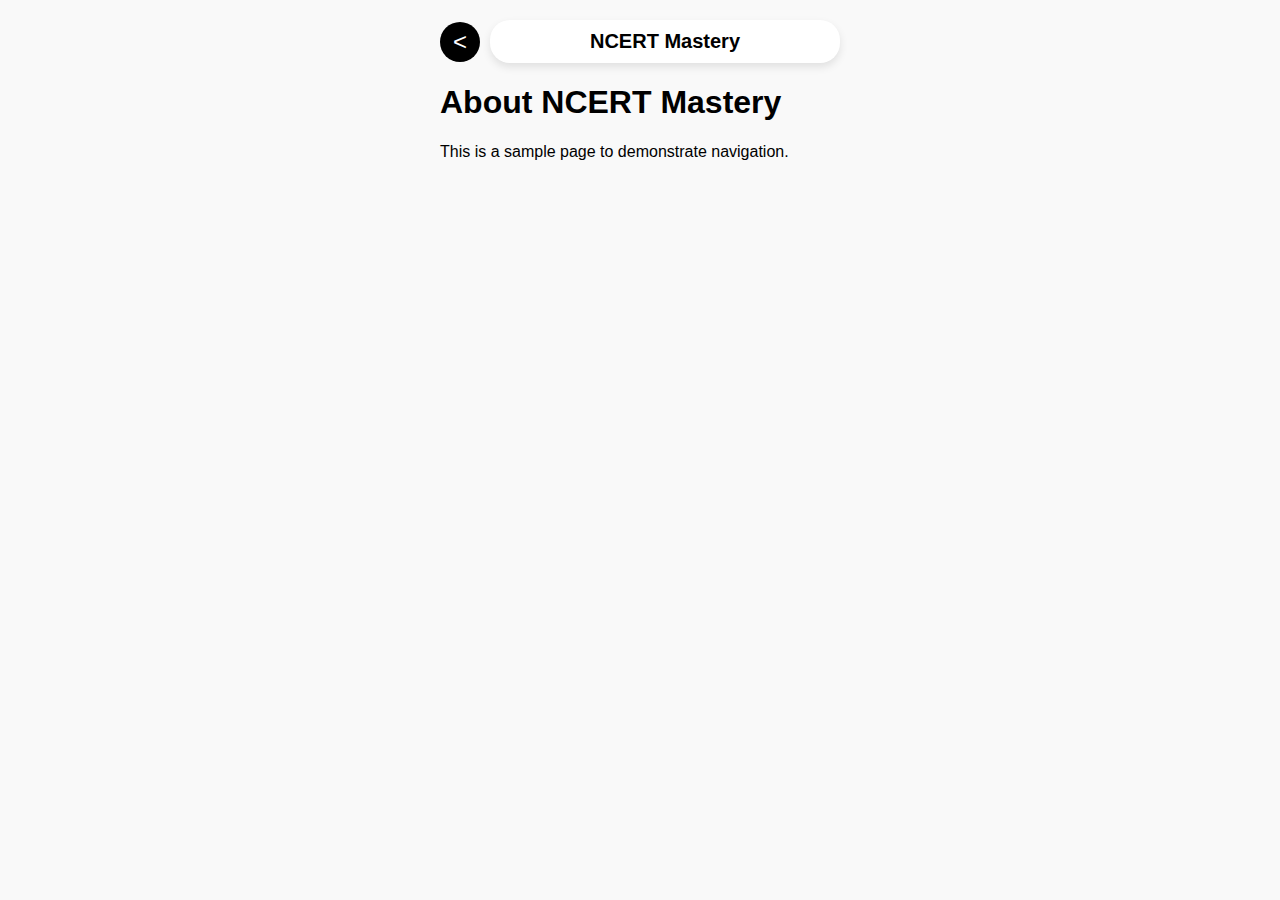
==== about.html @ 42e92a7e "Add files via upload" ====
<!DOCTYPE html>
<html lang="en">
<head>
    <meta charset="UTF-8">
    <meta name="viewport" content="width=device-width, initial-scale=1.0">
    <title>About</title>
    <link rel="stylesheet" href="style.css">
</head>
<body>
    <div class="container">
        <div class="header">
            <button class="back-button" onclick="goBack()">&lt;</button>
            <div class="title-banner">NCERT Mastery</div>
        </div>
        <div class="content">
            <h1>About NCERT Mastery</h1>
            <p>This is a sample page to demonstrate navigation.</p>
        </div>
    </div>
    <script>
        function goBack() {
            window.history.back();
        }
    </script>
</body>
</html>
---- style.css ----
body {
    font-family: Arial, sans-serif;
    background-color: #f9f9f9;
    margin: 0;
    padding: 20px;
}

.container {
    max-width: 400px;
    margin: 0 auto;
}

.header {
    display: flex;
    align-items: center;
    justify-content: center;
    margin-bottom: 20px;
}

.back-button {
    background-color: black;
    color: white;
    border: none;
    border-radius: 50%;
    width: 40px;
    height: 40px;
    font-size: 24px;
    display: flex;
    align-items: center;
    justify-content: center;
    cursor: pointer;
    margin-right: 10px;
    transition: background-color 0.3s ease;
}

.back-button:hover {
    background-color: #333;
}

.title-banner {
    background-color: white;
    padding: 10px 20px;
    border-radius: 20px;
    box-shadow: 0 4px 8px rgba(0, 0, 0, 0.1);
    font-size: 20px;
    font-weight: bold;
    text-align: center;
    flex-grow: 1;
}

.button-list {
    display: flex;
    flex-direction: column;
}

.button {
    display: block;
    padding: 20px;
    margin-bottom: 10px;
    background-color: white;
    color: #333;
    text-decoration: none;
    border: 1px solid #ddd;
    border-radius: 10px;
    transition: background-color 0.3s ease, box-shadow 0.3s ease;
}

.button:hover {
    background-color: #f0f0f0;
    box-shadow: 0 4px 8px rgba(0, 0, 0, 0.1);
}

.button span {
    display: block;
    font-size: 18px;
    font-weight: bold;
}

.button small {
    display: block;
    font-size: 14px;
    color: #888;
    margin-top: 5px;
}
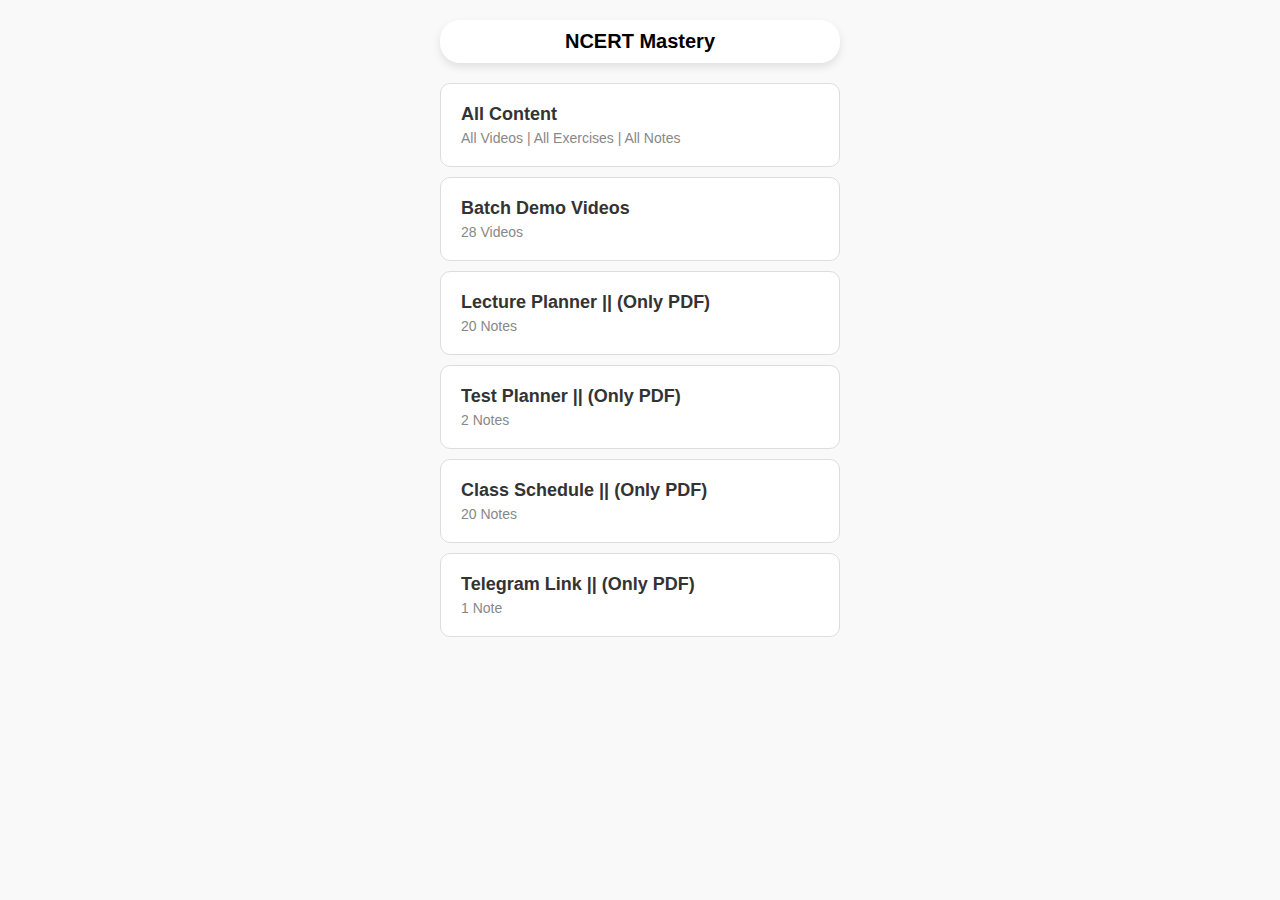
==== commit 2ab5b39a: "about.html" ====
--- a/about.html
+++ b/about.html
@@ -3,24 +3,40 @@
 <head>
     <meta charset="UTF-8">
     <meta name="viewport" content="width=device-width, initial-scale=1.0">
-    <title>About</title>
+    <title>Button Layout</title>
     <link rel="stylesheet" href="style.css">
 </head>
 <body>
     <div class="container">
         <div class="header">
-            <button class="back-button" onclick="goBack()">&lt;</button>
             <div class="title-banner">NCERT Mastery</div>
         </div>
-        <div class="content">
-            <h1>About NCERT Mastery</h1>
-            <p>This is a sample page to demonstrate navigation.</p>
+        <div class="button-list">
+            <a href="about.html" class="button">
+                <span>All Content</span>
+                <small>All Videos | All Exercises | All Notes</small>
+            </a>
+            <a href="#" class="button">
+                <span>Batch Demo Videos</span>
+                <small>28 Videos</small>
+            </a>
+            <a href="#" class="button">
+                <span>Lecture Planner || (Only PDF)</span>
+                <small>20 Notes</small>
+            </a>
+            <a href="#" class="button">
+                <span>Test Planner || (Only PDF)</span>
+                <small>2 Notes</small>
+            </a>
+            <a href="#" class="button">
+                <span>Class Schedule || (Only PDF)</span>
+                <small>20 Notes</small>
+            </a>
+            <a href="file:///C:/Users/User/Desktop/Question%20images/sfn.html#" class="button">
+                <span>Telegram Link || (Only PDF)</span>
+                <small>1 Note</small>
+            </a>
         </div>
     </div>
-    <script>
-        function goBack() {
-            window.history.back();
-        }
-    </script>
 </body>
 </html>
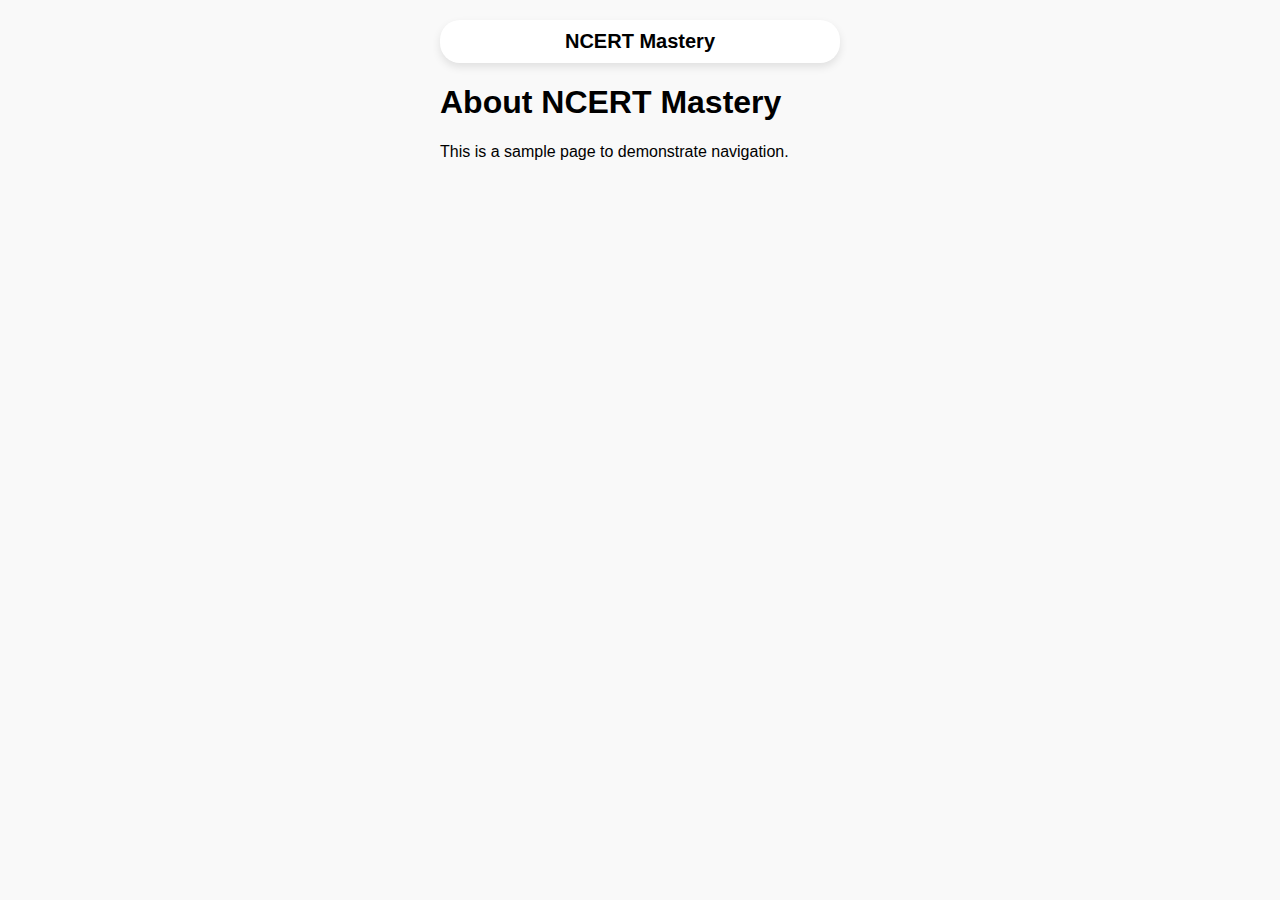
==== commit 89a4888b: "about.html" ====
--- a/about.html
+++ b/about.html
@@ -3,7 +3,7 @@
 <head>
     <meta charset="UTF-8">
     <meta name="viewport" content="width=device-width, initial-scale=1.0">
-    <title>Button Layout</title>
+    <title>About</title>
     <link rel="stylesheet" href="style.css">
 </head>
 <body>
@@ -11,31 +11,9 @@
         <div class="header">
             <div class="title-banner">NCERT Mastery</div>
         </div>
-        <div class="button-list">
-            <a href="about.html" class="button">
-                <span>All Content</span>
-                <small>All Videos | All Exercises | All Notes</small>
-            </a>
-            <a href="#" class="button">
-                <span>Batch Demo Videos</span>
-                <small>28 Videos</small>
-            </a>
-            <a href="#" class="button">
-                <span>Lecture Planner || (Only PDF)</span>
-                <small>20 Notes</small>
-            </a>
-            <a href="#" class="button">
-                <span>Test Planner || (Only PDF)</span>
-                <small>2 Notes</small>
-            </a>
-            <a href="#" class="button">
-                <span>Class Schedule || (Only PDF)</span>
-                <small>20 Notes</small>
-            </a>
-            <a href="file:///C:/Users/User/Desktop/Question%20images/sfn.html#" class="button">
-                <span>Telegram Link || (Only PDF)</span>
-                <small>1 Note</small>
-            </a>
+        <div class="content">
+            <h1>About NCERT Mastery</h1>
+            <p>This is a sample page to demonstrate navigation.</p>
         </div>
     </div>
 </body>
